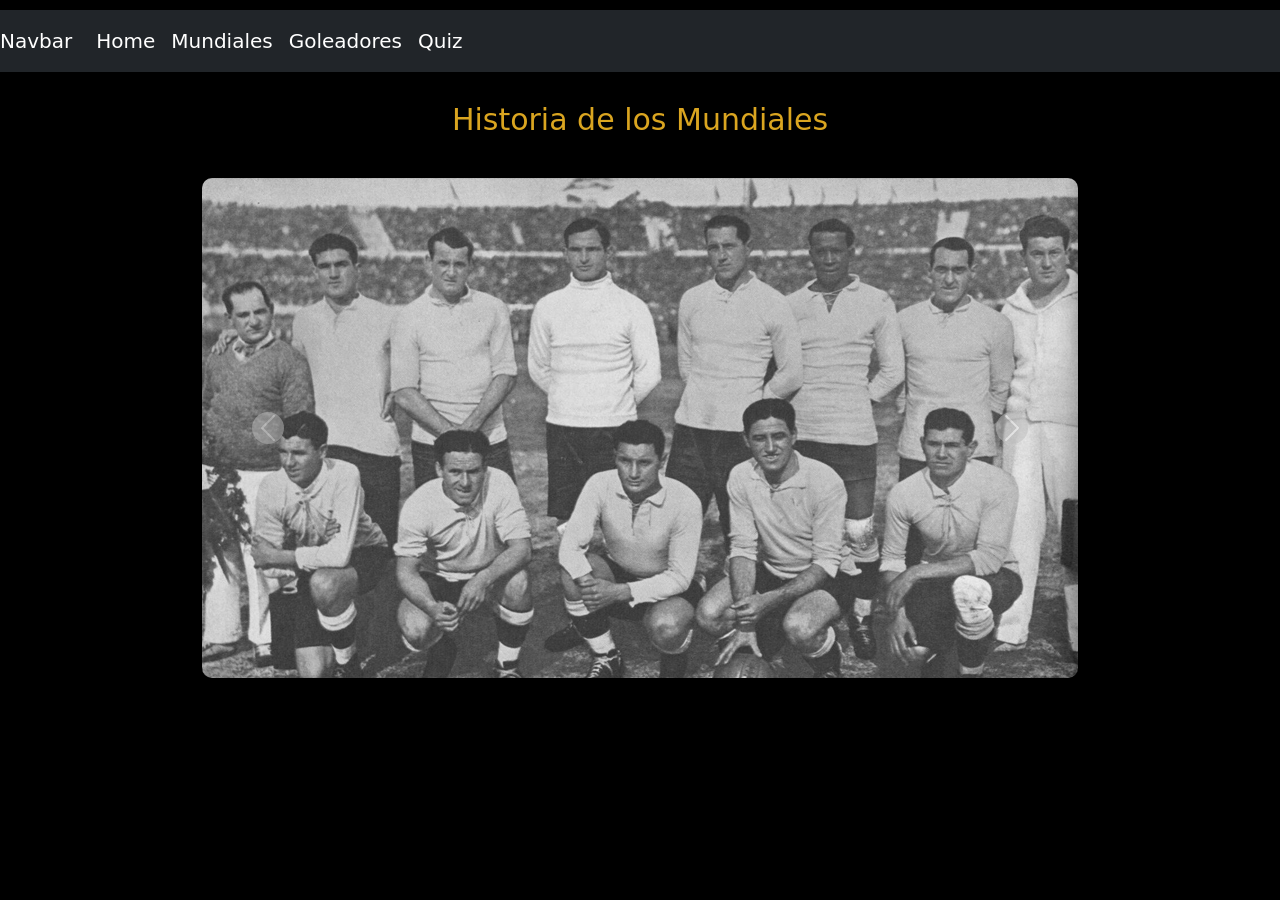
==== index.html @ 4e0a8f90 "." ====
<!DOCTYPE html>
<html lang="en">
<head>
    <meta charset="UTF-8">
    <meta name="viewport" content="width=device-width, initial-scale=1.0">
    <title>Mundiales</title>
    <link rel="stylesheet" href="style.css">
    <link href="https://cdn.jsdelivr.net/npm/bootstrap@5.3.3/dist/css/bootstrap.min.css" rel="stylesheet" integrity="sha384-QWTKZyjpPEjISv5WaRU9OFeRpok6YctnYmDr5pNlyT2bRjXh0JMhjY6hW+ALEwIH" crossorigin="anonymous">
</head>
<body>
    <header>
        <nav class="navbar navbar-expand-lg navbar-dark bg-dark">
            <a class="navbar-brand" href="#">Navbar</a>
            <button class="navbar-toggler" type="button" data-toggle="collapse" data-target="#navbarMenu" aria-controls="navbarMenu" aria-expanded="false" aria-label="Toggle navigation">
            <span class="navbar-toggler-icon"></span>
            </button>

            <div class="collapse navbar-collapse" id="navbarMenu">
                <ul class="navbar-nav mr-auto">
                    <li class="nav-item active">
                        <a class="nav-link" href="#">Home <span class="sr-only"></span></a>
                    </li>
                    <li class="nav-item">
                        <a class="nav-link" href="#">Mundiales</a>
                    </li>
                    <li class="nav-item active">
                        <a class="nav-link" href="#">Goleadores <span class="sr-only"></span></a>
                    </li>
                    <li class="nav-item">
                        <a class="nav-link" href="#">Quiz</a>
                    </li>
                </ul>
            </div>
        </nav>
    </header>
    <main class="pagina">
        <div class="row titulo">
            <h1>Historia de los Mundiales</h1>
        </div>
        <div class="row carrousel">
            <div id="carouselExample" class="carousel slide" data-bs-ride="carousel">
                <div class="carousel-inner">
                    <!-- Primer imagen (activo) -->
                    <div class="carousel-item active">
                        <img src="Uruguay1930.png" class="d-block w-100" alt="Uruguay Mundial 1930" title="Uruguay 1930 - Primer Mundial">
                    </div>
                    <!-- Segunda imagen -->
                    <div class="carousel-item">
                        <img src="Italia1934.png" class="d-block w-100" alt="Italia 1934" title="Italia 1934 - Segundo Mundial">
                    </div>
                    <!-- Tercera imagen -->
                    <div class="carousel-item">
                        <img src="Maracanazo.png" class="d-block w-100" alt="Maracanazo" title="Maracanazo - Brasil 1950">
                    </div>
                    <!-- Cuarta imagen -->
                    <div class="carousel-item">
                        <img src="GolFantasma.png" class="d-block w-100" alt="Gol Fantasma" title="Gol Fantasma - Mundial 1966">
                    </div>
                    <!-- Quinta imagen -->
                    <div class="carousel-item">
                        <img src="Pele70.png" class="d-block w-100" alt="Pele 1970" title="Pelé 1970 - Campeón del Mundo">
                    </div>
                    <!-- Sexta imagen -->
                    <div class="carousel-item">
                        <img src="Cruyff.png" class="d-block w-100" alt="Cruyff 1974" title="Johan Cruyff 1974 - Fútbol Total">
                    </div>
                    <!-- Séptima imagen -->
                    <div class="carousel-item">
                        <img src="Beckenbauer.png" class="d-block w-100" alt="Beckenbauer 1974" title="Franz Beckenbauer 1974 - Campeón Mundial">
                    </div>
                    <!-- Octava imagen -->
                    <div class="carousel-item">
                        <img src="Muller.png" class="d-block w-100" alt="Müller 1974" title="Gerd Müller 1974 - Máximo goleador">
                    </div>
                    <!-- Novena imagen -->
                    <div class="carousel-item">
                        <img src="Kempes.png" class="d-block w-100" alt="Kempes 1978" title="Mario Kempes 1978 - Campeón Mundial">
                    </div>
                    <!-- Décima imagen -->
                    <div class="carousel-item">
                        <img src="Bilardo.png" class="d-block w-100" alt="Bilardo 1986" title="Carlos Bilardo 1986 - Campeón con Argentina">
                    </div>
                    <!-- Undécima imagen -->
                    <div class="carousel-item">
                        <img src="ManodeDios.png" class="d-block w-100" alt="Mano de Dios" title="Mano de Dios - Maradona 1986">
                    </div>
                    <!-- Duodécima imagen -->
                    <div class="carousel-item">
                        <img src="GoldelSiglo.png" class="d-block w-100" alt="Gol del Siglo" title="Gol del Siglo - Maradona 1986">
                    </div>
                    <!-- Decimotercera imagen -->
                    <div class="carousel-item">
                        <img src="Maradona86.png" class="d-block w-100" alt="Maradona 1986" title="Maradona 1986 - Jugador del Torneo">
                    </div>
                    <!-- Decimocuarta imagen -->
                    <div class="carousel-item">
                        <img src="DopingMaradona.png" class="d-block w-100" alt="Doping Maradona" title="Controversia de Maradona - 1994">
                    </div>
                    <!-- Decimoquinta imagen -->
                    <div class="carousel-item">
                        <img src="Bebeto94.png" class="d-block w-100" alt="Bebeto 1994" title="Bebeto - Celebración del Gol 1994">
                    </div>
                    <!-- Decimosexta imagen -->
                    <div class="carousel-item">
                        <img src="Baggio.png" class="d-block w-100" alt="Baggio 1994" title="Roberto Baggio - Final Mundial 1994">
                    </div>
                    <!-- Decimoséptima imagen -->
                    <div class="carousel-item">
                        <img src="Brasil02.png" class="d-block w-100" alt="Brasil 2002" title="Brasil 2002 - Campeones del Mundo">
                    </div>
                    <!-- Decimoctava imagen -->
                    <div class="carousel-item">
                        <img src="PenalZidane.png" class="d-block w-100" alt="Penal Zidane" title="Zidane - Penal Final 2006">
                    </div>
                    <!-- Decimonovena imagen -->
                    <div class="carousel-item">
                        <img src="Zidane.png" class="d-block w-100" alt="Zidane 2006" title="Zidane - Campeón Mundial 1998">
                    </div>
                    <!-- Vigésima imagen -->
                    <div class="carousel-item">
                        <img src="ManoSuarez.png" class="d-block w-100" alt="Mano de Suárez" title="La Mano de Suárez - Mundial 2010">
                    </div>
                    <!-- Vigésima primera imagen -->
                    <div class="carousel-item">
                        <img src="Casillas.png" class="d-block w-100" alt="Casillas 2010" title="Iker Casillas - Campeón Mundial 2010">
                    </div>
                    <!-- Vigésima segunda imagen -->
                    <div class="carousel-item">
                        <img src="Iniesta.png" class="d-block w-100" alt="Iniesta 2010" title="Andrés Iniesta - Gol en la Final 2010">
                    </div>
                    <!-- Vigésima tercera imagen -->
                    <div class="carousel-item">
                        <img src="Suarez.png" class="d-block w-100" alt="Suárez 2010" title="Luis Suárez - 2010 Mundial">
                    </div>
                    <!-- Vigésima cuarta imagen -->
                    <div class="carousel-item">
                        <img src="Neymar2014.png" class="d-block w-100" alt="Neymar 2014" title="Neymar - Mundial 2014">
                    </div>
                    <!-- Vigésima quinta imagen -->
                    <div class="carousel-item">
                        <img src="7-1.png" class="d-block w-100" alt="7-1" title="El 7-1 de Brasil contra Alemania 2014">
                    </div>
                    <!-- Vigésima sexta imagen -->
                    <div class="carousel-item">
                        <img src="Neuer.png" class="d-block w-100" alt="Neuer 2014" title="Manuel Neuer - Mundial 2014">
                    </div>
                    <!-- Vigésima séptima imagen -->
                    <div class="carousel-item">
                        <img src="Messi2014.png" class="d-block w-100" alt="Messi 2014" title="Lionel Messi - Mejor Jugador 2014">
                    </div>
                    <!-- Vigésima octava imagen -->
                    <div class="carousel-item">
                        <img src="Maradona2018.png" class="d-block w-100" alt="Maradona 2018" title="Maradona - Copa del Mundo 2018">
                    </div>
                    <!-- Vigésima novena imagen -->
                    <div class="carousel-item">
                        <img src="Ronaldo.png" class="d-block w-100" alt="Ronaldo 2008" title="Cristiano Ronaldo - 2008 Balón de Oro">
                    </div>
                    <!-- Trigésima imagen -->
                    <div class="carousel-item">
                        <img src="Mbappe.png" class="d-block w-100" alt="Mbappé 2018" title="Kylian Mbappé - Mundial 2018">
                    </div>
                    <!-- Trigésima primera imagen -->
                    <div class="carousel-item">
                        <img src="Ronaldo2022.png" class="d-block w-100" alt="Ronaldo 2022" title="Cristiano Ronaldo - Mundial 2022">
                    </div>
                    <!-- Trigésima segunda imagen -->
                    <div class="carousel-item">
                        <img src="Neymar.png" class="d-block w-100" alt="Neymar" title="Neymar Jr. - Jugador Brasil 2022">
                    </div>
                    <!-- Trigésima tercera imagen -->
                    <div class="carousel-item">
                        <img src="Dibu.png" class="d-block w-100" alt="Dibu 2022" title="Emiliano Martínez - Mundial 2022">
                    </div>
                    <!-- Trigésima cuarta imagen -->
                    <div class="carousel-item">
                        <img src="Mbappe2022.png" class="d-block w-100" alt="Mbappé 2022" title="Kylian Mbappé - Goleador 2022">
                    </div>
                    <!-- Trigésima quinta imagen -->
                    <div class="carousel-item">
                        <img src="Messi.png" class="d-block w-100" alt="Messi 2022" title="Lionel Messi - Campeón Mundial 2022">
                    </div>
                            <button class="carousel-control-prev" type="button" data-bs-target="#carouselExample" data-bs-slide="prev">
                    <span class="carousel-control-prev-icon" aria-hidden="true"></span>
                    <span class="visually-hidden">Previous</span>
                </button>
                <button class="carousel-control-next" type="button" data-bs-target="#carouselExample" data-bs-slide="next">
                    <span class="carousel-control-next-icon" aria-hidden="true"></span>
                    <span class="visually-hidden">Next</span>
                </button>
            </div>
        </div>
    </main>
    <script src="https://cdn.jsdelivr.net/npm/bootstrap@5.3.3/dist/js/bootstrap.bundle.min.js" integrity="sha384-YvpcrYf0tY3lHB60NNkmXc5s9fDVZLESaAA55NDzOxhy9GkcIdslK1eN7N6jIeHz" crossorigin="anonymous"></script>
</body>
</html>
---- style.css ----
body {
    background-color: black !important;
    text-justify: auto;
    color: white;
    padding-top: 10px;
    padding-bottom: 40px;
}
.pagina{
    padding-top: 10px;
}
#carouselExample {
    width: 90%;
    border: 20px;
    border-color:  goldenrod;
    max-width: 900px;
    height: 500px;
    margin: 0 auto;
}
.carousel-item img {
    width: 900px;
    height: 500px;
    object-fit: cover;
    border-radius: 10px;
}
.carousel-control-prev-icon,
.carousel-control-next-icon {
    background-color: rgb(190, 190, 190);
    border-radius: 50%;
}
.titulo h1 {
    font-size: 30px;
    color: goldenrod;
    margin-bottom: 20px;
    text-align: center;
    padding: 20px;
}
.navbar {
    background-color: black;
    font-size: 20px;
}
.navbar a {
    color: white;
    text-align: center;
    text-decoration: none;
    font-size: 20px;
}
.navbar a:hover {
    color: goldenrod;
}
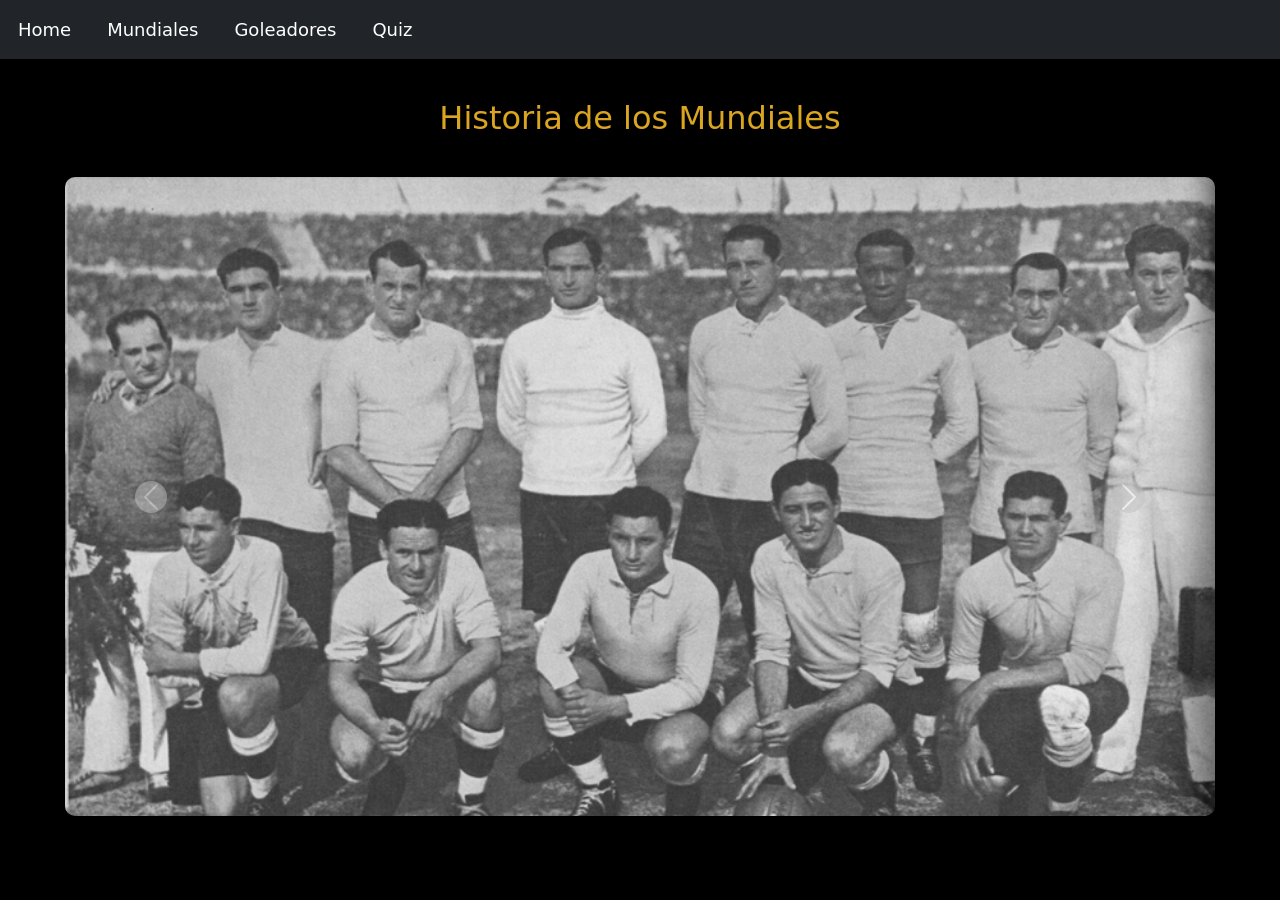
==== commit 6bb31c55: "." ====
--- a/index.html
+++ b/index.html
@@ -3,28 +3,27 @@
 <head>
     <meta charset="UTF-8">
     <meta name="viewport" content="width=device-width, initial-scale=1.0">
-    <title>Mundiales</title>
+    <title>Inicio</title>
+    <link href="https://cdn.jsdelivr.net/npm/bootstrap@5.3.3/dist/css/bootstrap.min.css" rel="stylesheet" integrity="sha384-QWTKZyjpPEjISv5WaRU9OFeRpok6YctnYmDr5pNlyT2bRjXh0JMhjY6hW+ALEwIH" crossorigin="anonymous">
     <link rel="stylesheet" href="style.css">
-    <link href="https://cdn.jsdelivr.net/npm/bootstrap@5.3.3/dist/css/bootstrap.min.css" rel="stylesheet" integrity="sha384-QWTKZyjpPEjISv5WaRU9OFeRpok6YctnYmDr5pNlyT2bRjXh0JMhjY6hW+ALEwIH" crossorigin="anonymous">
 </head>
 <body>
     <header>
         <nav class="navbar navbar-expand-lg navbar-dark bg-dark">
-            <a class="navbar-brand" href="#">Navbar</a>
-            <button class="navbar-toggler" type="button" data-toggle="collapse" data-target="#navbarMenu" aria-controls="navbarMenu" aria-expanded="false" aria-label="Toggle navigation">
-            <span class="navbar-toggler-icon"></span>
+            <button class="navbar-toggler" type="button" data-bs-toggle="collapse" data-bs-target="#navbarMenu" aria-controls="navbarMenu" aria-expanded="false" aria-label="Toggle navigation">
+                <span class="navbar-toggler-icon"></span>
             </button>
-
+    
             <div class="collapse navbar-collapse" id="navbarMenu">
-                <ul class="navbar-nav mr-auto">
+                <ul class="navbar-nav me-auto">
                     <li class="nav-item active">
-                        <a class="nav-link" href="#">Home <span class="sr-only"></span></a>
+                        <a class="nav-link" href="index.html">Home</a>
                     </li>
                     <li class="nav-item">
-                        <a class="nav-link" href="#">Mundiales</a>
+                        <a class="nav-link" href="Mundiales.html">Mundiales</a>
                     </li>
                     <li class="nav-item active">
-                        <a class="nav-link" href="#">Goleadores <span class="sr-only"></span></a>
+                        <a class="nav-link" href="#">Goleadores</a>
                     </li>
                     <li class="nav-item">
                         <a class="nav-link" href="#">Quiz</a>
--- a/style.css
+++ b/style.css
@@ -2,23 +2,21 @@
     background-color: black !important;
     text-justify: auto;
     color: white;
-    padding-top: 10px;
-    padding-bottom: 40px;
+    margin: 0;
+    padding: 0;
 }
 .pagina{
-    padding-top: 10px;
+    padding-top: 20px;
 }
 #carouselExample {
     width: 90%;
-    border: 20px;
-    border-color:  goldenrod;
-    max-width: 900px;
+    max-height: 500px;
     height: 500px;
     margin: 0 auto;
 }
 .carousel-item img {
-    width: 900px;
-    height: 500px;
+    width: 100%;
+    height: auto;
     object-fit: cover;
     border-radius: 10px;
 }
@@ -28,7 +26,7 @@
     border-radius: 50%;
 }
 .titulo h1 {
-    font-size: 30px;
+    font-size: 2rem;
     color: goldenrod;
     margin-bottom: 20px;
     text-align: center;
@@ -36,14 +34,38 @@
 }
 .navbar {
     background-color: black;
-    font-size: 20px;
+    font-size: 18px;
 }
 .navbar a {
     color: white;
     text-align: center;
     text-decoration: none;
-    font-size: 20px;
+    font-size: 18px;
+    margin: 0 10px;
 }
 .navbar a:hover {
     color: goldenrod;
+}
+.carousel-control-prev-icon,
+.carousel-control-next-icon 
+{
+    background-color: rgb(190, 190, 190);
+    border-radius: 50%;
+}
+.PosterMundial {
+    flex: 0 0 auto;
+    text-align: center;
+    margin-bottom: 20px; 
+    border-radius: 10px; 
+}
+.PosterMundial img {
+    width: 100%;
+    height: auto;
+    max-width: 150px;
+    border-radius: 10px;
+    transition: transform 0.3s ease, filter 0.3s ease;
+}
+.PosterMundial img:hover {
+    transform: scale(1.1);
+    filter: brightness(1.2);
 }
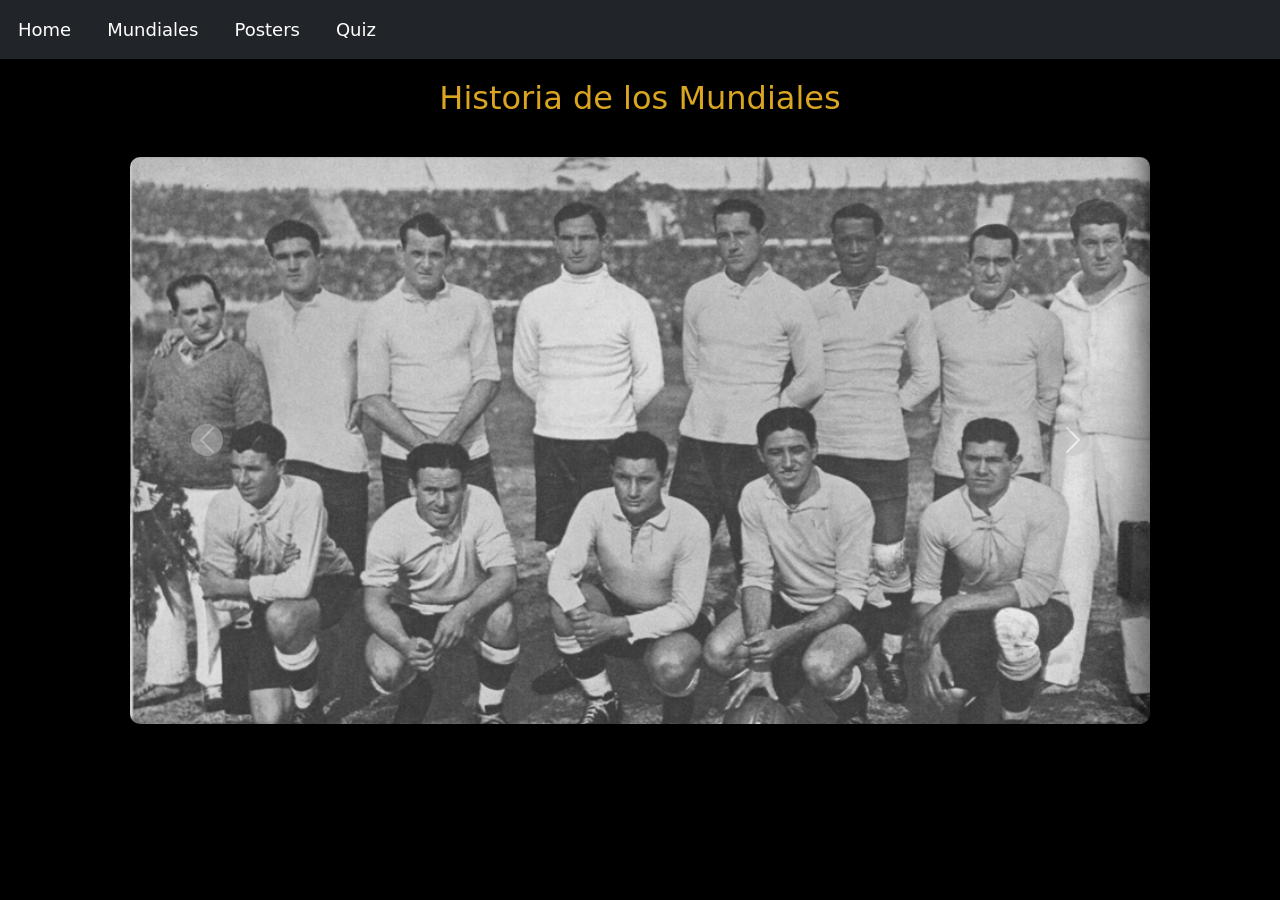
==== commit 3819fa29: "." ====
--- a/index.html
+++ b/index.html
@@ -22,8 +22,8 @@
                     <li class="nav-item">
                         <a class="nav-link" href="Mundiales.html">Mundiales</a>
                     </li>
-                    <li class="nav-item active">
-                        <a class="nav-link" href="#">Goleadores</a>
+                    <li class="nav-item">
+                        <a class="nav-link" href="Posters.html">Posters</a>
                     </li>
                     <li class="nav-item">
                         <a class="nav-link" href="#">Quiz</a>
--- a/style.css
+++ b/style.css
@@ -5,13 +5,10 @@
     margin: 0;
     padding: 0;
 }
-.pagina{
-    padding-top: 20px;
-}
 #carouselExample {
-    width: 90%;
-    max-height: 500px;
-    height: 500px;
+    width: 80%;
+    max-height: 400px;
+    height: 350px;
     margin: 0 auto;
 }
 .carousel-item img {
@@ -46,12 +43,6 @@
 .navbar a:hover {
     color: goldenrod;
 }
-.carousel-control-prev-icon,
-.carousel-control-next-icon 
-{
-    background-color: rgb(190, 190, 190);
-    border-radius: 50%;
-}
 .PosterMundial {
     flex: 0 0 auto;
     text-align: center;
@@ -68,4 +59,17 @@
 .PosterMundial img:hover {
     transform: scale(1.1);
     filter: brightness(1.2);
+}
+.Mundiales{
+    padding: 20px;
+}
+p{
+    text-align: justify;
+}
+.subtitulo h2 {
+    font-size: 2rem;
+    color: goldenrod;
+    margin-bottom: 20px;
+    text-align: center;
+    padding: 20px;
 }
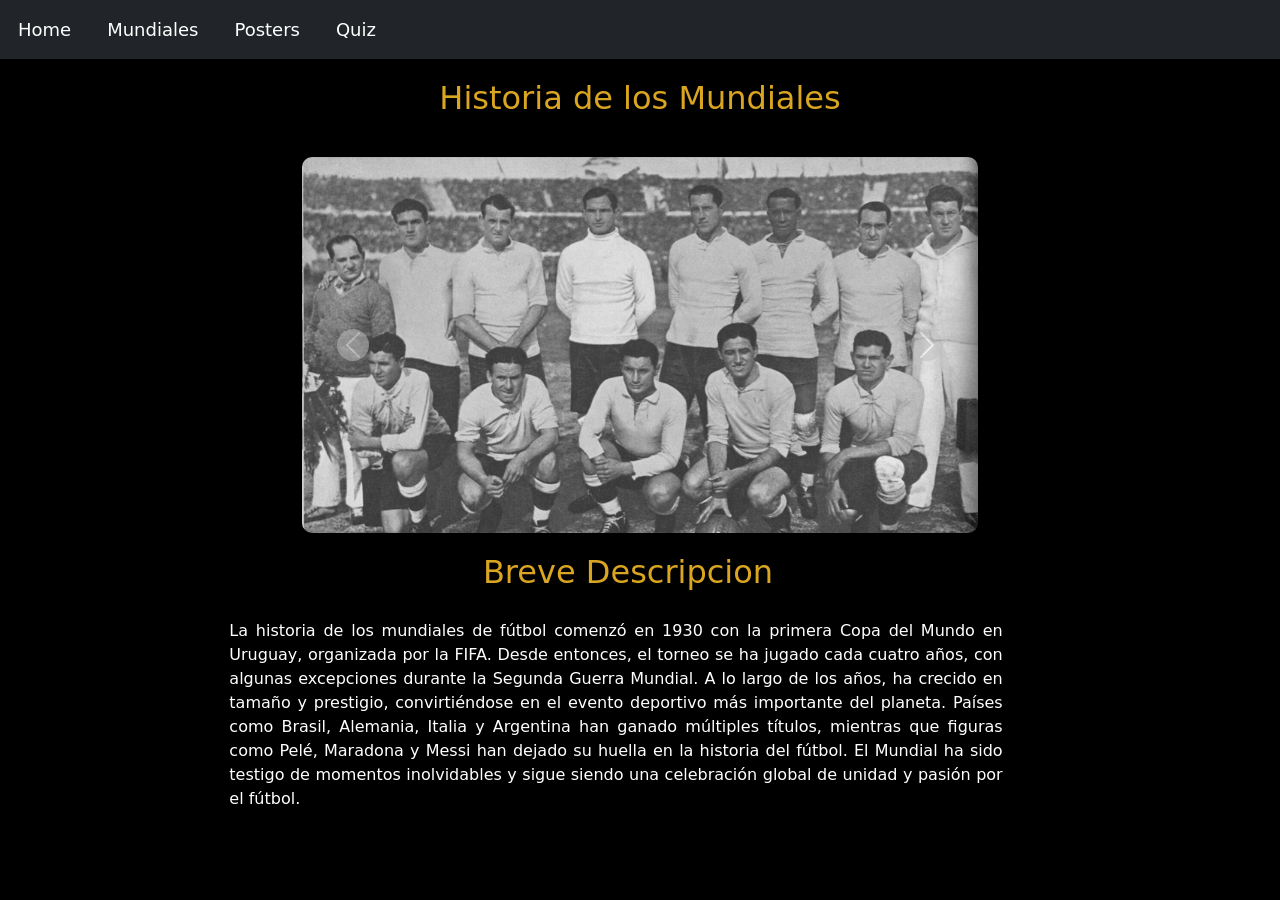
==== commit cb2ad5e9: "." ====
--- a/index.html
+++ b/index.html
@@ -37,156 +37,176 @@
             <h1>Historia de los Mundiales</h1>
         </div>
         <div class="row carrousel">
-            <div id="carouselExample" class="carousel slide" data-bs-ride="carousel">
-                <div class="carousel-inner">
-                    <!-- Primer imagen (activo) -->
-                    <div class="carousel-item active">
-                        <img src="Uruguay1930.png" class="d-block w-100" alt="Uruguay Mundial 1930" title="Uruguay 1930 - Primer Mundial">
-                    </div>
-                    <!-- Segunda imagen -->
-                    <div class="carousel-item">
-                        <img src="Italia1934.png" class="d-block w-100" alt="Italia 1934" title="Italia 1934 - Segundo Mundial">
-                    </div>
-                    <!-- Tercera imagen -->
-                    <div class="carousel-item">
-                        <img src="Maracanazo.png" class="d-block w-100" alt="Maracanazo" title="Maracanazo - Brasil 1950">
-                    </div>
-                    <!-- Cuarta imagen -->
-                    <div class="carousel-item">
-                        <img src="GolFantasma.png" class="d-block w-100" alt="Gol Fantasma" title="Gol Fantasma - Mundial 1966">
-                    </div>
-                    <!-- Quinta imagen -->
-                    <div class="carousel-item">
-                        <img src="Pele70.png" class="d-block w-100" alt="Pele 1970" title="Pelé 1970 - Campeón del Mundo">
-                    </div>
-                    <!-- Sexta imagen -->
-                    <div class="carousel-item">
-                        <img src="Cruyff.png" class="d-block w-100" alt="Cruyff 1974" title="Johan Cruyff 1974 - Fútbol Total">
-                    </div>
-                    <!-- Séptima imagen -->
-                    <div class="carousel-item">
-                        <img src="Beckenbauer.png" class="d-block w-100" alt="Beckenbauer 1974" title="Franz Beckenbauer 1974 - Campeón Mundial">
-                    </div>
-                    <!-- Octava imagen -->
-                    <div class="carousel-item">
-                        <img src="Muller.png" class="d-block w-100" alt="Müller 1974" title="Gerd Müller 1974 - Máximo goleador">
-                    </div>
-                    <!-- Novena imagen -->
-                    <div class="carousel-item">
-                        <img src="Kempes.png" class="d-block w-100" alt="Kempes 1978" title="Mario Kempes 1978 - Campeón Mundial">
-                    </div>
-                    <!-- Décima imagen -->
-                    <div class="carousel-item">
-                        <img src="Bilardo.png" class="d-block w-100" alt="Bilardo 1986" title="Carlos Bilardo 1986 - Campeón con Argentina">
-                    </div>
-                    <!-- Undécima imagen -->
-                    <div class="carousel-item">
-                        <img src="ManodeDios.png" class="d-block w-100" alt="Mano de Dios" title="Mano de Dios - Maradona 1986">
-                    </div>
-                    <!-- Duodécima imagen -->
-                    <div class="carousel-item">
-                        <img src="GoldelSiglo.png" class="d-block w-100" alt="Gol del Siglo" title="Gol del Siglo - Maradona 1986">
-                    </div>
-                    <!-- Decimotercera imagen -->
-                    <div class="carousel-item">
-                        <img src="Maradona86.png" class="d-block w-100" alt="Maradona 1986" title="Maradona 1986 - Jugador del Torneo">
-                    </div>
-                    <!-- Decimocuarta imagen -->
-                    <div class="carousel-item">
-                        <img src="DopingMaradona.png" class="d-block w-100" alt="Doping Maradona" title="Controversia de Maradona - 1994">
-                    </div>
-                    <!-- Decimoquinta imagen -->
-                    <div class="carousel-item">
-                        <img src="Bebeto94.png" class="d-block w-100" alt="Bebeto 1994" title="Bebeto - Celebración del Gol 1994">
-                    </div>
-                    <!-- Decimosexta imagen -->
-                    <div class="carousel-item">
-                        <img src="Baggio.png" class="d-block w-100" alt="Baggio 1994" title="Roberto Baggio - Final Mundial 1994">
-                    </div>
-                    <!-- Decimoséptima imagen -->
-                    <div class="carousel-item">
-                        <img src="Brasil02.png" class="d-block w-100" alt="Brasil 2002" title="Brasil 2002 - Campeones del Mundo">
-                    </div>
-                    <!-- Decimoctava imagen -->
-                    <div class="carousel-item">
-                        <img src="PenalZidane.png" class="d-block w-100" alt="Penal Zidane" title="Zidane - Penal Final 2006">
-                    </div>
-                    <!-- Decimonovena imagen -->
-                    <div class="carousel-item">
-                        <img src="Zidane.png" class="d-block w-100" alt="Zidane 2006" title="Zidane - Campeón Mundial 1998">
-                    </div>
-                    <!-- Vigésima imagen -->
-                    <div class="carousel-item">
-                        <img src="ManoSuarez.png" class="d-block w-100" alt="Mano de Suárez" title="La Mano de Suárez - Mundial 2010">
-                    </div>
-                    <!-- Vigésima primera imagen -->
-                    <div class="carousel-item">
-                        <img src="Casillas.png" class="d-block w-100" alt="Casillas 2010" title="Iker Casillas - Campeón Mundial 2010">
-                    </div>
-                    <!-- Vigésima segunda imagen -->
-                    <div class="carousel-item">
-                        <img src="Iniesta.png" class="d-block w-100" alt="Iniesta 2010" title="Andrés Iniesta - Gol en la Final 2010">
-                    </div>
-                    <!-- Vigésima tercera imagen -->
-                    <div class="carousel-item">
-                        <img src="Suarez.png" class="d-block w-100" alt="Suárez 2010" title="Luis Suárez - 2010 Mundial">
-                    </div>
-                    <!-- Vigésima cuarta imagen -->
-                    <div class="carousel-item">
-                        <img src="Neymar2014.png" class="d-block w-100" alt="Neymar 2014" title="Neymar - Mundial 2014">
-                    </div>
-                    <!-- Vigésima quinta imagen -->
-                    <div class="carousel-item">
-                        <img src="7-1.png" class="d-block w-100" alt="7-1" title="El 7-1 de Brasil contra Alemania 2014">
-                    </div>
-                    <!-- Vigésima sexta imagen -->
-                    <div class="carousel-item">
-                        <img src="Neuer.png" class="d-block w-100" alt="Neuer 2014" title="Manuel Neuer - Mundial 2014">
-                    </div>
-                    <!-- Vigésima séptima imagen -->
-                    <div class="carousel-item">
-                        <img src="Messi2014.png" class="d-block w-100" alt="Messi 2014" title="Lionel Messi - Mejor Jugador 2014">
-                    </div>
-                    <!-- Vigésima octava imagen -->
-                    <div class="carousel-item">
-                        <img src="Maradona2018.png" class="d-block w-100" alt="Maradona 2018" title="Maradona - Copa del Mundo 2018">
-                    </div>
-                    <!-- Vigésima novena imagen -->
-                    <div class="carousel-item">
-                        <img src="Ronaldo.png" class="d-block w-100" alt="Ronaldo 2008" title="Cristiano Ronaldo - 2008 Balón de Oro">
-                    </div>
-                    <!-- Trigésima imagen -->
-                    <div class="carousel-item">
-                        <img src="Mbappe.png" class="d-block w-100" alt="Mbappé 2018" title="Kylian Mbappé - Mundial 2018">
-                    </div>
-                    <!-- Trigésima primera imagen -->
-                    <div class="carousel-item">
-                        <img src="Ronaldo2022.png" class="d-block w-100" alt="Ronaldo 2022" title="Cristiano Ronaldo - Mundial 2022">
-                    </div>
-                    <!-- Trigésima segunda imagen -->
-                    <div class="carousel-item">
-                        <img src="Neymar.png" class="d-block w-100" alt="Neymar" title="Neymar Jr. - Jugador Brasil 2022">
-                    </div>
-                    <!-- Trigésima tercera imagen -->
-                    <div class="carousel-item">
-                        <img src="Dibu.png" class="d-block w-100" alt="Dibu 2022" title="Emiliano Martínez - Mundial 2022">
-                    </div>
-                    <!-- Trigésima cuarta imagen -->
-                    <div class="carousel-item">
-                        <img src="Mbappe2022.png" class="d-block w-100" alt="Mbappé 2022" title="Kylian Mbappé - Goleador 2022">
-                    </div>
-                    <!-- Trigésima quinta imagen -->
-                    <div class="carousel-item">
-                        <img src="Messi.png" class="d-block w-100" alt="Messi 2022" title="Lionel Messi - Campeón Mundial 2022">
-                    </div>
-                            <button class="carousel-control-prev" type="button" data-bs-target="#carouselExample" data-bs-slide="prev">
-                    <span class="carousel-control-prev-icon" aria-hidden="true"></span>
-                    <span class="visually-hidden">Previous</span>
-                </button>
-                <button class="carousel-control-next" type="button" data-bs-target="#carouselExample" data-bs-slide="next">
-                    <span class="carousel-control-next-icon" aria-hidden="true"></span>
-                    <span class="visually-hidden">Next</span>
-                </button>
+            <div class="d-sm-none d-md-block d-lg-block col-sm-2 col-md-2 col-lg-2 a">
+            </div>
+            <div class="col-sm-12 col-md-12 col-lg-8">
+                <div id="carouselExample" class="carousel slide" data-bs-ride="carousel">
+                    <div class="carousel-inner">
+                        <!-- Primer imagen (activo) -->
+                        <div class="carousel-item active">
+                            <img src="Uruguay1930.png" class="d-block w-100" alt="Uruguay Mundial 1930" title="Uruguay 1930 - Primer Mundial">
+                        </div>
+                        <!-- Segunda imagen -->
+                        <div class="carousel-item">
+                            <img src="Italia1934.png" class="d-block w-100" alt="Italia 1934" title="Italia 1934 - Segundo Mundial">
+                        </div>
+                        <!-- Tercera imagen -->
+                        <div class="carousel-item">
+                            <img src="Maracanazo.png" class="d-block w-100" alt="Maracanazo" title="Maracanazo - Brasil 1950">
+                        </div>
+                        <!-- Cuarta imagen -->
+                        <div class="carousel-item">
+                            <img src="GolFantasma.png" class="d-block w-100" alt="Gol Fantasma" title="Gol Fantasma - Mundial 1966">
+                        </div>
+                        <!-- Quinta imagen -->
+                        <div class="carousel-item">
+                            <img src="Pele70.png" class="d-block w-100" alt="Pele 1970" title="Pelé 1970 - Campeón del Mundo">
+                        </div>
+                        <!-- Sexta imagen -->
+                        <div class="carousel-item">
+                            <img src="Cruyff.png" class="d-block w-100" alt="Cruyff 1974" title="Johan Cruyff 1974 - Fútbol Total">
+                        </div>
+                        <!-- Séptima imagen -->
+                        <div class="carousel-item">
+                            <img src="Beckenbauer.png" class="d-block w-100" alt="Beckenbauer 1974" title="Franz Beckenbauer 1974 - Campeón Mundial">
+                        </div>
+                        <!-- Octava imagen -->
+                        <div class="carousel-item">
+                            <img src="Muller.png" class="d-block w-100" alt="Müller 1974" title="Gerd Müller 1974 - Máximo goleador">
+                        </div>
+                        <!-- Novena imagen -->
+                        <div class="carousel-item">
+                            <img src="Kempes.png" class="d-block w-100" alt="Kempes 1978" title="Mario Kempes 1978 - Campeón Mundial">
+                        </div>
+                        <!-- Décima imagen -->
+                        <div class="carousel-item">
+                            <img src="Bilardo.png" class="d-block w-100" alt="Bilardo 1986" title="Carlos Bilardo 1986 - Campeón con Argentina">
+                        </div>
+                        <!-- Undécima imagen -->
+                        <div class="carousel-item">
+                            <img src="ManodeDios.png" class="d-block w-100" alt="Mano de Dios" title="Mano de Dios - Maradona 1986">
+                        </div>
+                        <!-- Duodécima imagen -->
+                        <div class="carousel-item">
+                            <img src="GoldelSiglo.png" class="d-block w-100" alt="Gol del Siglo" title="Gol del Siglo - Maradona 1986">
+                        </div>
+                        <!-- Decimotercera imagen -->
+                        <div class="carousel-item">
+                            <img src="Maradona86.png" class="d-block w-100" alt="Maradona 1986" title="Maradona 1986 - Jugador del Torneo">
+                        </div>
+                        <!-- Decimocuarta imagen -->
+                        <div class="carousel-item">
+                            <img src="DopingMaradona.png" class="d-block w-100" alt="Doping Maradona" title="Controversia de Maradona - 1994">
+                        </div>
+                        <!-- Decimoquinta imagen -->
+                        <div class="carousel-item">
+                            <img src="Bebeto94.png" class="d-block w-100" alt="Bebeto 1994" title="Bebeto - Celebración del Gol 1994">
+                        </div>
+                        <!-- Decimosexta imagen -->
+                        <div class="carousel-item">
+                            <img src="Baggio.png" class="d-block w-100" alt="Baggio 1994" title="Roberto Baggio - Final Mundial 1994">
+                        </div>
+                        <!-- Decimoséptima imagen -->
+                        <div class="carousel-item">
+                            <img src="Brasil02.png" class="d-block w-100" alt="Brasil 2002" title="Brasil 2002 - Campeones del Mundo">
+                        </div>
+                        <!-- Decimoctava imagen -->
+                        <div class="carousel-item">
+                            <img src="PenalZidane.png" class="d-block w-100" alt="Penal Zidane" title="Zidane - Penal Final 2006">
+                        </div>
+                        <!-- Decimonovena imagen -->
+                        <div class="carousel-item">
+                            <img src="Zidane.png" class="d-block w-100" alt="Zidane 2006" title="Zidane - Campeón Mundial 1998">
+                        </div>
+                        <!-- Vigésima imagen -->
+                        <div class="carousel-item">
+                            <img src="ManoSuarez.png" class="d-block w-100" alt="Mano de Suárez" title="La Mano de Suárez - Mundial 2010">
+                        </div>
+                        <!-- Vigésima primera imagen -->
+                        <div class="carousel-item">
+                            <img src="Casillas.png" class="d-block w-100" alt="Casillas 2010" title="Iker Casillas - Campeón Mundial 2010">
+                        </div>
+                        <!-- Vigésima segunda imagen -->
+                        <div class="carousel-item">
+                            <img src="Iniesta.png" class="d-block w-100" alt="Iniesta 2010" title="Andrés Iniesta - Gol en la Final 2010">
+                        </div>
+                        <!-- Vigésima tercera imagen -->
+                        <div class="carousel-item">
+                            <img src="Suarez.png" class="d-block w-100" alt="Suárez 2010" title="Luis Suárez - 2010 Mundial">
+                        </div>
+                        <!-- Vigésima cuarta imagen -->
+                        <div class="carousel-item">
+                            <img src="Neymar2014.png" class="d-block w-100" alt="Neymar 2014" title="Neymar - Mundial 2014">
+                        </div>
+                        <!-- Vigésima quinta imagen -->
+                        <div class="carousel-item">
+                            <img src="7-1.png" class="d-block w-100" alt="7-1" title="El 7-1 de Brasil contra Alemania 2014">
+                        </div>
+                        <!-- Vigésima sexta imagen -->
+                        <div class="carousel-item">
+                            <img src="Neuer.png" class="d-block w-100" alt="Neuer 2014" title="Manuel Neuer - Mundial 2014">
+                        </div>
+                        <!-- Vigésima séptima imagen -->
+                        <div class="carousel-item">
+                            <img src="Messi2014.png" class="d-block w-100" alt="Messi 2014" title="Lionel Messi - Mejor Jugador 2014">
+                        </div>
+                        <!-- Vigésima octava imagen -->
+                        <div class="carousel-item">
+                            <img src="Maradona2018.png" class="d-block w-100" alt="Maradona 2018" title="Maradona - Copa del Mundo 2018">
+                        </div>
+                        <!-- Vigésima novena imagen -->
+                        <div class="carousel-item">
+                            <img src="Ronaldo.png" class="d-block w-100" alt="Ronaldo 2008" title="Cristiano Ronaldo - 2008 Balón de Oro">
+                        </div>
+                        <!-- Trigésima imagen -->
+                        <div class="carousel-item">
+                            <img src="Mbappe.png" class="d-block w-100" alt="Mbappé 2018" title="Kylian Mbappé - Mundial 2018">
+                        </div>
+                        <!-- Trigésima primera imagen -->
+                        <div class="carousel-item">
+                            <img src="Ronaldo2022.png" class="d-block w-100" alt="Ronaldo 2022" title="Cristiano Ronaldo - Mundial 2022">
+                        </div>
+                        <!-- Trigésima segunda imagen -->
+                        <div class="carousel-item">
+                            <img src="Neymar.png" class="d-block w-100" alt="Neymar" title="Neymar Jr. - Jugador Brasil 2022">
+                        </div>
+                        <!-- Trigésima tercera imagen -->
+                        <div class="carousel-item">
+                            <img src="Dibu.png" class="d-block w-100" alt="Dibu 2022" title="Emiliano Martínez - Mundial 2022">
+                        </div>
+                        <!-- Trigésima cuarta imagen -->
+                        <div class="carousel-item">
+                            <img src="Mbappe2022.png" class="d-block w-100" alt="Mbappé 2022" title="Kylian Mbappé - Goleador 2022">
+                        </div>
+                        <!-- Trigésima quinta imagen -->
+                        <div class="carousel-item">
+                            <img src="Messi.png" class="d-block w-100" alt="Messi 2022" title="Lionel Messi - Campeón Mundial 2022">
+                        </div>
+                                <button class="carousel-control-prev" type="button" data-bs-target="#carouselExample" data-bs-slide="prev">
+                        <span class="carousel-control-prev-icon" aria-hidden="true"></span>
+                        <span class="visually-hidden">Previous</span>
+                    </button>
+                    <button class="carousel-control-next" type="button" data-bs-target="#carouselExample" data-bs-slide="next">
+                        <span class="carousel-control-next-icon" aria-hidden="true"></span>
+                        <span class="visually-hidden">Next</span>
+                    </button>
+                </div>
+            </div>
+            <div class="d-sm-none d-md-block d-lg-block col-sm-2 col-md-2 col-lg-2 a">
+            </div>  
+        </div>
+        <div class="row">
+            <div class="subtitulo">
+                <h2>Breve Descripcion</h2>
+            </div>
+            <div class="row">
+                <div class="d-sm-none d-md-block d-lg-block col-sm-2 col-md-2 col-lg-2 a">
+                </div>
+                <div class="col-sm-12 col-md-12 col-lg-8">
+                    <p>La historia de los mundiales de fútbol comenzó en 1930 con la primera Copa del Mundo en Uruguay, organizada por la FIFA. Desde entonces, el torneo se ha jugado cada cuatro años, con algunas excepciones durante la Segunda Guerra Mundial. A lo largo de los años, ha crecido en tamaño y prestigio, convirtiéndose en el evento deportivo más importante del planeta. Países como Brasil, Alemania, Italia y Argentina han ganado múltiples títulos, mientras que figuras como Pelé, Maradona y Messi han dejado su huella en la historia del fútbol. El Mundial ha sido testigo de momentos inolvidables y sigue siendo una celebración global de unidad y pasión por el fútbol.</p>
+                </div>
+                <div class="d-sm-none d-md-block d-lg-block col-sm-2 col-md-2 col-lg-2 a">
+                </div>
             </div>
         </div>
     </main>
--- a/style.css
+++ b/style.css
@@ -7,12 +7,12 @@
 }
 #carouselExample {
     width: 80%;
-    max-height: 400px;
-    height: 350px;
+    max-height: 80%;
+    height: 80%;
     margin: 0 auto;
 }
 .carousel-item img {
-    width: 100%;
+    width: 50%;
     height: auto;
     object-fit: cover;
     border-radius: 10px;
@@ -65,11 +65,14 @@
 }
 p{
     text-align: justify;
+    font-size: 1rem;
+    color: white;
+    margin-bottom: 20px;
+    padding: 20px;
 }
 .subtitulo h2 {
+    margin-top: 20px;
     font-size: 2rem;
     color: goldenrod;
-    margin-bottom: 20px;
     text-align: center;
-    padding: 20px;
 }
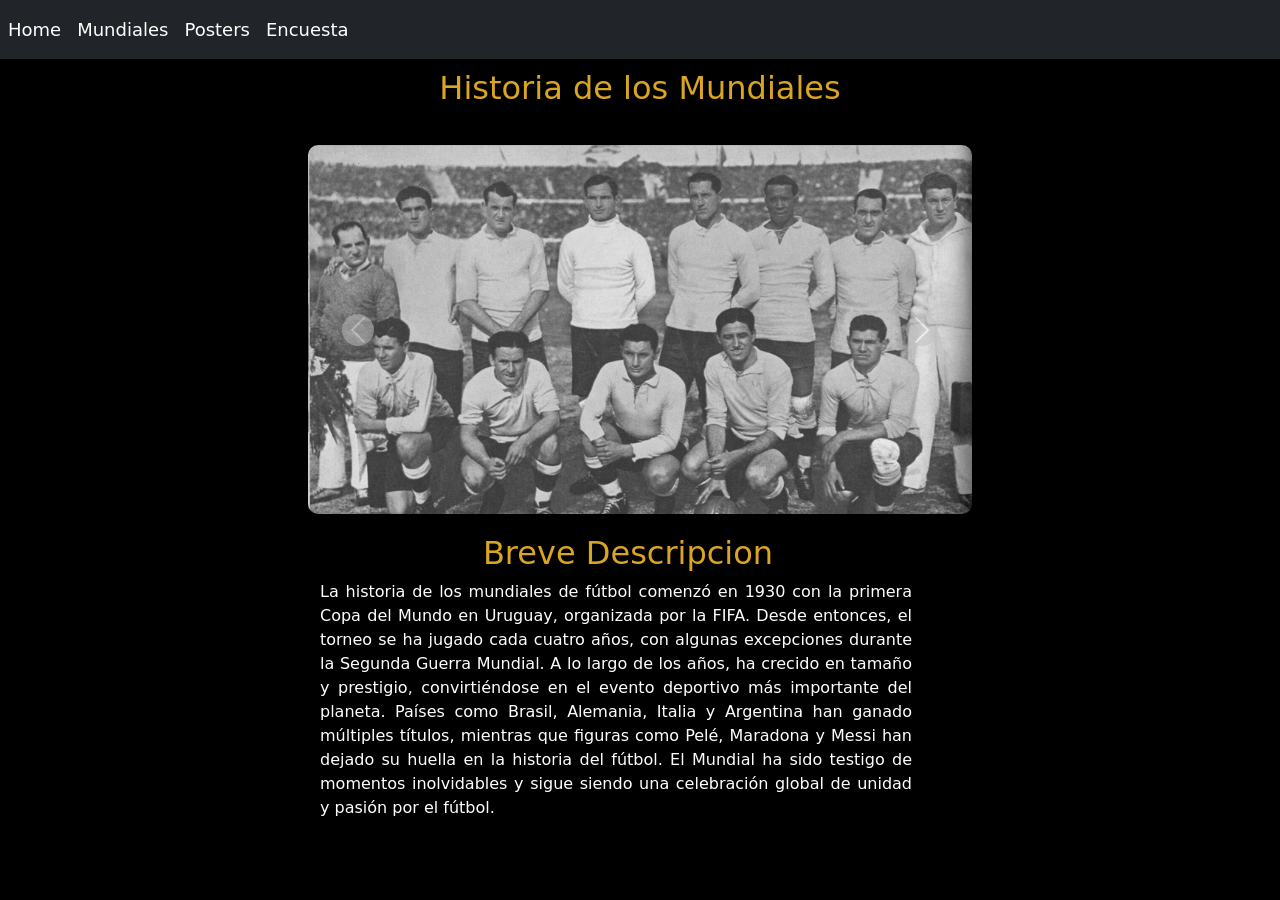
==== commit 6427fec6: "." ====
--- a/index.html
+++ b/index.html
@@ -26,7 +26,7 @@
                         <a class="nav-link" href="Posters.html">Posters</a>
                     </li>
                     <li class="nav-item">
-                        <a class="nav-link" href="#">Quiz</a>
+                        <a class="nav-link" href="Encuesta.html">Encuesta</a>
                     </li>
                 </ul>
             </div>
@@ -200,12 +200,12 @@
                 <h2>Breve Descripcion</h2>
             </div>
             <div class="row">
-                <div class="d-sm-none d-md-block d-lg-block col-sm-2 col-md-2 col-lg-2 a">
-                </div>
-                <div class="col-sm-12 col-md-12 col-lg-8">
+                <div class="d-sm-none d-md-block d-lg-block col-sm-2 col-md-2 col-lg-3 a">
+                </div>
+                <div class="col-sm-12 col-md-12 col-lg-6">
                     <p>La historia de los mundiales de fútbol comenzó en 1930 con la primera Copa del Mundo en Uruguay, organizada por la FIFA. Desde entonces, el torneo se ha jugado cada cuatro años, con algunas excepciones durante la Segunda Guerra Mundial. A lo largo de los años, ha crecido en tamaño y prestigio, convirtiéndose en el evento deportivo más importante del planeta. Países como Brasil, Alemania, Italia y Argentina han ganado múltiples títulos, mientras que figuras como Pelé, Maradona y Messi han dejado su huella en la historia del fútbol. El Mundial ha sido testigo de momentos inolvidables y sigue siendo una celebración global de unidad y pasión por el fútbol.</p>
                 </div>
-                <div class="d-sm-none d-md-block d-lg-block col-sm-2 col-md-2 col-lg-2 a">
+                <div class="d-sm-none d-md-block d-lg-block col-sm-2 col-md-2 col-lg-3 a">
                 </div>
             </div>
         </div>
--- a/style.css
+++ b/style.css
@@ -1,3 +1,9 @@
+* {
+    margin: 0;
+    padding: 0;
+    box-sizing: border-box;
+}
+
 body {
     background-color: black !important;
     text-justify: auto;
@@ -5,50 +11,67 @@
     margin: 0;
     padding: 0;
 }
+
 #carouselExample {
     width: 80%;
     max-height: 80%;
-    height: 80%;
-    margin: 0 auto;
+    height: auto;
+    display: block;
+    margin: 20px auto 0 auto;
 }
+
 .carousel-item img {
     width: 50%;
     height: auto;
     object-fit: cover;
     border-radius: 10px;
 }
+
 .carousel-control-prev-icon,
 .carousel-control-next-icon {
     background-color: rgb(190, 190, 190);
     border-radius: 50%;
 }
+
+.carrousel {
+    margin: 10px 0;
+    padding: 0;
+}
+
+.titulo {
+    margin: 10px 0;
+    padding: 0;
+}
+
 .titulo h1 {
-    font-size: 2rem;
+    font-size: 32px;
     color: goldenrod;
-    margin-bottom: 20px;
     text-align: center;
-    padding: 20px;
 }
+
 .navbar {
     background-color: black;
     font-size: 18px;
 }
+
 .navbar a {
     color: white;
     text-align: center;
     text-decoration: none;
     font-size: 18px;
-    margin: 0 10px;
 }
+
 .navbar a:hover {
     color: goldenrod;
 }
+
 .PosterMundial {
     flex: 0 0 auto;
     text-align: center;
-    margin-bottom: 20px; 
-    border-radius: 10px; 
+    margin-bottom: 20px;
+    border-radius: 10px;
 }
+
 .PosterMundial img {
     width: 100%;
     height: auto;
@@ -56,23 +79,66 @@
     border-radius: 10px;
     transition: transform 0.3s ease, filter 0.3s ease;
 }
+
 .PosterMundial img:hover {
     transform: scale(1.1);
     filter: brightness(1.2);
 }
-.Mundiales{
+
+.Mundiales {
     padding: 20px;
 }
-p{
+
+p {
     text-align: justify;
     font-size: 1rem;
     color: white;
-    margin-bottom: 20px;
-    padding: 20px;
 }
+
 .subtitulo h2 {
     margin-top: 20px;
-    font-size: 2rem;
+    font-size: 32px;
     color: goldenrod;
     text-align: center;
+}
+
+.form-container {
+    max-width: 600px;
+    margin: 40px auto;
+    padding: 20px;
+    border-radius: 10px;
+    box-shadow: 0 0 10px black;
+}
+
+label {
+    margin-top: 10px;
+    margin-bottom: 10px;
+    font-weight: bold;
+}
+
+.options label {
+    margin-top: 0;
+}
+input[type="radio"] {
+    margin-right: 10px;
+}
+
+.options {
+    margin-top: 10px;
+}
+
+button {
+    width: 100%;
+    background-color: goldenrod;
+    color: black;
+    padding: 10px;
+    border: none;
+    border-radius: 5px;
+    font-size: 16px;
+    cursor: pointer;
+    transition: transform 0.3s ease, filter 0.3s ease;
+}
+button:hover {
+    transform: scale(1.1);
+    filter: brightness(1.2);
 }
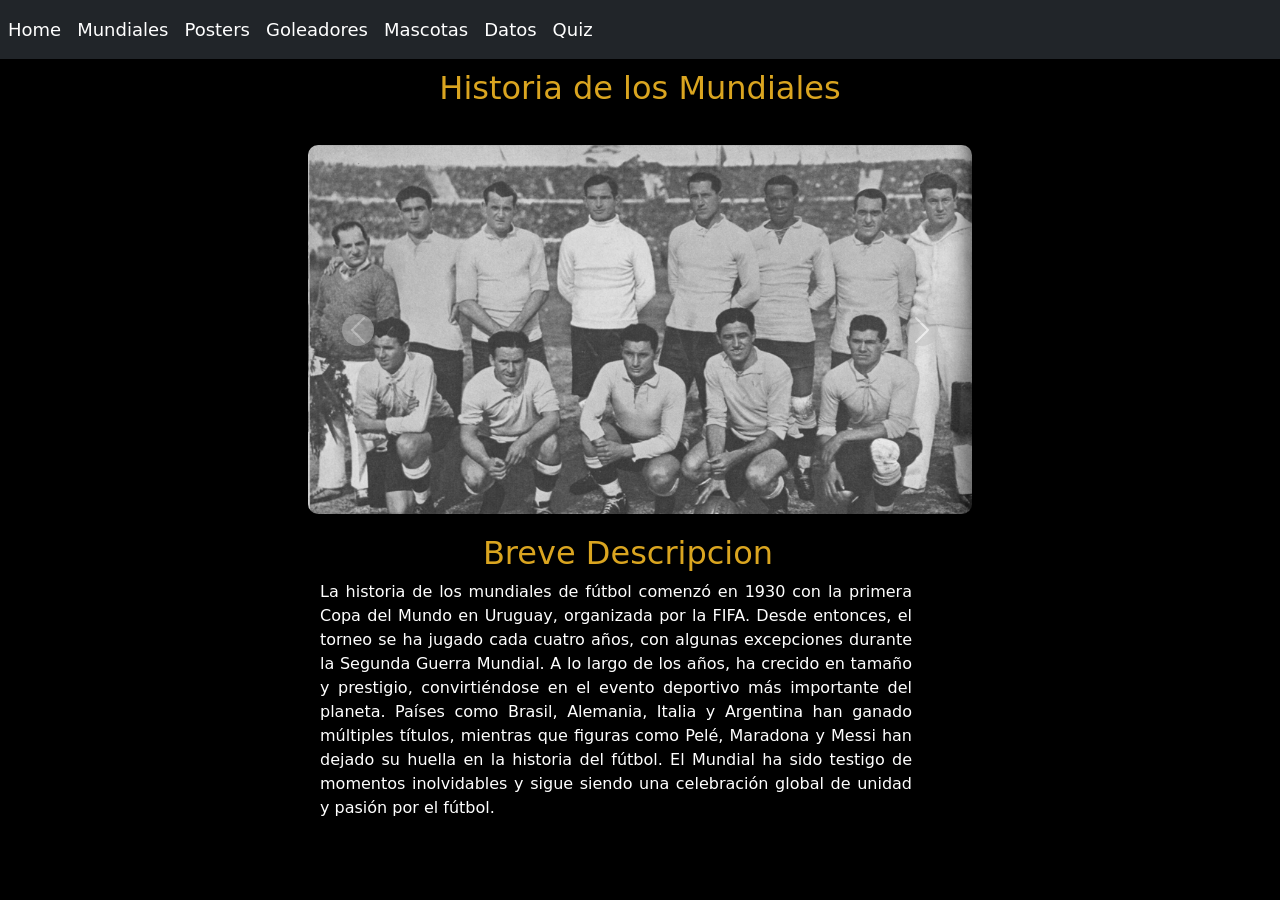
==== commit 23ed435a: "." ====
--- a/index.html
+++ b/index.html
@@ -26,7 +26,17 @@
                         <a class="nav-link" href="Posters.html">Posters</a>
                     </li>
                     <li class="nav-item">
-                        <a class="nav-link" href="Encuesta.html">Encuesta</a>
+                        <a class="nav-link" href="Goleadores.html">Goleadores</a>
+                    </li>
+                    <li class="nav-item">
+                        <a class="nav-link" href="Mascotas.html">Mascotas</a>
+                    </li>
+                    <li class="nav-item">
+                        <a class="nav-link" href="Datos.html">Datos</a>
+                    </li> 
+                    <li class="nav-item">
+                        <a class="nav-link" href="Encuesta.html">Quiz</a>
+                    </li>
                     </li>
                 </ul>
             </div>
--- a/style.css
+++ b/style.css
@@ -71,7 +71,6 @@
     margin-bottom: 20px;
     border-radius: 10px;
 }
-
 .PosterMundial img {
     width: 100%;
     height: auto;
@@ -141,4 +140,47 @@
 button:hover {
     transform: scale(1.1);
     filter: brightness(1.2);
+}
+
+.GoleadoresMundiales {
+    flex: 0 0 auto;
+    text-align: center;
+    margin-bottom: 20px;
+    border-radius: 10px;
+}
+.GoleadoresMundiales img {
+    width: auto;
+    height: 100%;
+    max-width: 150px;
+    border-radius: 10px;
+    transition: transform 0.3s ease, filter 0.3s ease;
+}
+
+.GoleadoresMundiales img:hover {
+    transform: scale(1.1);
+    filter: brightness(1.2);
+}
+.imagen img{
+    max-width: 50%;
+    border-radius: 50px;
+    height: auto;
+    display: block;
+    margin: 0 auto;
+}
+.MascotaMundial {
+    flex: 0 0 auto;
+    text-align: center;
+    margin-bottom: 20px;
+    border-radius: 10px;
+}
+.MascotaMundial img {
+    width: 100%;
+    height: auto;
+    max-width: 150px;
+    border-radius: 10px;
+    transition: transform 0.3s ease, filter 0.3s ease;
+}
+.MascotaMundial img:hover {
+    transform: scale(1.1);
+    filter: brightness(1.2);
 }
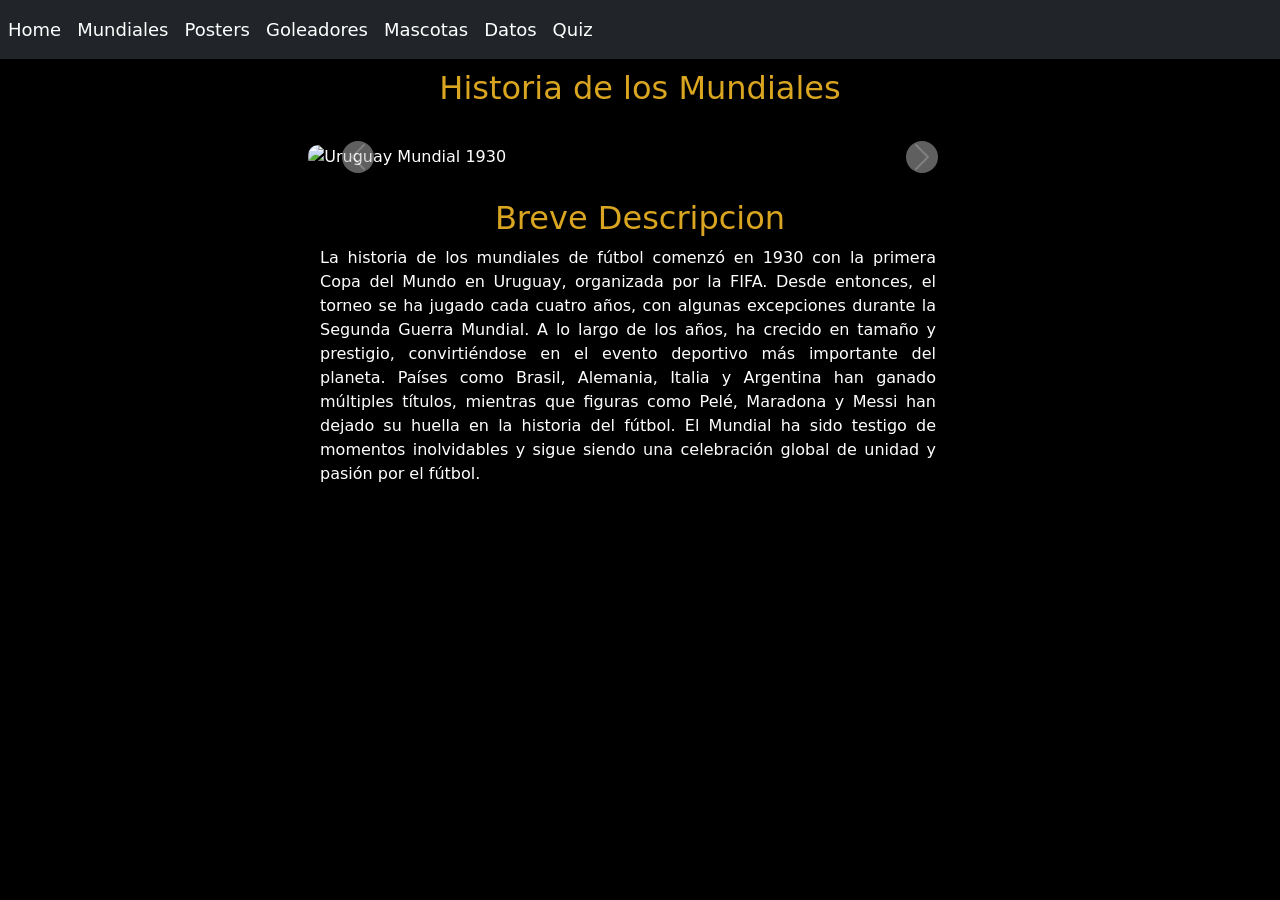
==== commit 9631f1e0: "." ====
--- a/index.html
+++ b/index.html
@@ -37,7 +37,6 @@
                     <li class="nav-item">
                         <a class="nav-link" href="Encuesta.html">Quiz</a>
                     </li>
-                    </li>
                 </ul>
             </div>
         </nav>
@@ -52,147 +51,114 @@
             <div class="col-sm-12 col-md-12 col-lg-8">
                 <div id="carouselExample" class="carousel slide" data-bs-ride="carousel">
                     <div class="carousel-inner">
-                        <!-- Primer imagen (activo) -->
                         <div class="carousel-item active">
-                            <img src="Uruguay1930.png" class="d-block w-100" alt="Uruguay Mundial 1930" title="Uruguay 1930 - Primer Mundial">
+                            <img src="imagenes/Uruguay1930.png" class="d-block w-100" alt="Uruguay Mundial 1930" title="Uruguay 1930 - Primer Mundial">
                         </div>
-                        <!-- Segunda imagen -->
                         <div class="carousel-item">
-                            <img src="Italia1934.png" class="d-block w-100" alt="Italia 1934" title="Italia 1934 - Segundo Mundial">
+                            <img src="imagenes/Italia1934.png" class="d-block w-100" alt="Italia 1934" title="Italia 1934 - Segundo Mundial">
                         </div>
-                        <!-- Tercera imagen -->
                         <div class="carousel-item">
-                            <img src="Maracanazo.png" class="d-block w-100" alt="Maracanazo" title="Maracanazo - Brasil 1950">
+                            <img src="imagenes/Maracanazo.png" class="d-block w-100" alt="Maracanazo" title="Maracanazo - Brasil 1950">
                         </div>
-                        <!-- Cuarta imagen -->
                         <div class="carousel-item">
-                            <img src="GolFantasma.png" class="d-block w-100" alt="Gol Fantasma" title="Gol Fantasma - Mundial 1966">
+                            <img src="imagenes/GolFantasma.png" class="d-block w-100" alt="Gol Fantasma" title="Gol Fantasma - Mundial 1966">
                         </div>
-                        <!-- Quinta imagen -->
                         <div class="carousel-item">
-                            <img src="Pele70.png" class="d-block w-100" alt="Pele 1970" title="Pelé 1970 - Campeón del Mundo">
+                            <img src="imagenes/Pele70.png" class="d-block w-100" alt="Pele 1970" title="Pelé 1970 - Campeón del Mundo">
                         </div>
-                        <!-- Sexta imagen -->
                         <div class="carousel-item">
-                            <img src="Cruyff.png" class="d-block w-100" alt="Cruyff 1974" title="Johan Cruyff 1974 - Fútbol Total">
+                            <img src="imagenes/Cruyff.png" class="d-block w-100" alt="Cruyff 1974" title="Johan Cruyff 1974 - Fútbol Total">
                         </div>
-                        <!-- Séptima imagen -->
                         <div class="carousel-item">
-                            <img src="Beckenbauer.png" class="d-block w-100" alt="Beckenbauer 1974" title="Franz Beckenbauer 1974 - Campeón Mundial">
+                            <img src="imagenes/Beckenbauer.png" class="d-block w-100" alt="Beckenbauer 1974" title="Franz Beckenbauer 1974 - Campeón Mundial">
                         </div>
-                        <!-- Octava imagen -->
                         <div class="carousel-item">
-                            <img src="Muller.png" class="d-block w-100" alt="Müller 1974" title="Gerd Müller 1974 - Máximo goleador">
+                            <img src="imagenes/Muller.png" class="d-block w-100" alt="Müller 1974" title="Gerd Müller 1974 - Máximo goleador">
                         </div>
-                        <!-- Novena imagen -->
                         <div class="carousel-item">
-                            <img src="Kempes.png" class="d-block w-100" alt="Kempes 1978" title="Mario Kempes 1978 - Campeón Mundial">
+                            <img src="imagenes/Kempes.png" class="d-block w-100" alt="Kempes 1978" title="Mario Kempes 1978 - Campeón Mundial">
                         </div>
-                        <!-- Décima imagen -->
                         <div class="carousel-item">
-                            <img src="Bilardo.png" class="d-block w-100" alt="Bilardo 1986" title="Carlos Bilardo 1986 - Campeón con Argentina">
+                            <img src="imagenes/Bilardo.png" class="d-block w-100" alt="Bilardo 1986" title="Carlos Bilardo 1986 - Campeón con Argentina">
                         </div>
-                        <!-- Undécima imagen -->
                         <div class="carousel-item">
-                            <img src="ManodeDios.png" class="d-block w-100" alt="Mano de Dios" title="Mano de Dios - Maradona 1986">
+                            <img src="imagenes/ManodeDios.png" class="d-block w-100" alt="Mano de Dios" title="Mano de Dios - Maradona 1986">
                         </div>
-                        <!-- Duodécima imagen -->
                         <div class="carousel-item">
-                            <img src="GoldelSiglo.png" class="d-block w-100" alt="Gol del Siglo" title="Gol del Siglo - Maradona 1986">
+                            <img src="imagenes/GoldelSiglo.png" class="d-block w-100" alt="Gol del Siglo" title="Gol del Siglo - Maradona 1986">
                         </div>
-                        <!-- Decimotercera imagen -->
                         <div class="carousel-item">
-                            <img src="Maradona86.png" class="d-block w-100" alt="Maradona 1986" title="Maradona 1986 - Jugador del Torneo">
+                            <img src="imagenes/Maradona86.png" class="d-block w-100" alt="Maradona 1986" title="Maradona 1986 - Jugador del Torneo">
                         </div>
-                        <!-- Decimocuarta imagen -->
                         <div class="carousel-item">
-                            <img src="DopingMaradona.png" class="d-block w-100" alt="Doping Maradona" title="Controversia de Maradona - 1994">
+                            <img src="imagenes/DopingMaradona.png" class="d-block w-100" alt="Doping Maradona" title="Controversia de Maradona - 1994">
                         </div>
-                        <!-- Decimoquinta imagen -->
                         <div class="carousel-item">
-                            <img src="Bebeto94.png" class="d-block w-100" alt="Bebeto 1994" title="Bebeto - Celebración del Gol 1994">
+                            <img src="imagenes/Bebeto94.png" class="d-block w-100" alt="Bebeto 1994" title="Bebeto - Celebración del Gol 1994">
                         </div>
-                        <!-- Decimosexta imagen -->
                         <div class="carousel-item">
-                            <img src="Baggio.png" class="d-block w-100" alt="Baggio 1994" title="Roberto Baggio - Final Mundial 1994">
+                            <img src="imagenes/Baggio.png" class="d-block w-100" alt="Baggio 1994" title="Roberto Baggio - Final Mundial 1994">
                         </div>
-                        <!-- Decimoséptima imagen -->
                         <div class="carousel-item">
-                            <img src="Brasil02.png" class="d-block w-100" alt="Brasil 2002" title="Brasil 2002 - Campeones del Mundo">
+                            <img src="imagenes/Brasil02.png" class="d-block w-100" alt="Brasil 2002" title="Brasil 2002 - Campeones del Mundo">
                         </div>
-                        <!-- Decimoctava imagen -->
                         <div class="carousel-item">
-                            <img src="PenalZidane.png" class="d-block w-100" alt="Penal Zidane" title="Zidane - Penal Final 2006">
+                            <img src="imagenes/PenalZidane.png" class="d-block w-100" alt="Penal Zidane" title="Zidane - Penal Final 2006">
                         </div>
-                        <!-- Decimonovena imagen -->
                         <div class="carousel-item">
-                            <img src="Zidane.png" class="d-block w-100" alt="Zidane 2006" title="Zidane - Campeón Mundial 1998">
+                            <img src="imagenes/Zidane.png" class="d-block w-100" alt="Zidane 2006" title="Zidane - Campeón Mundial 1998">
                         </div>
-                        <!-- Vigésima imagen -->
                         <div class="carousel-item">
-                            <img src="ManoSuarez.png" class="d-block w-100" alt="Mano de Suárez" title="La Mano de Suárez - Mundial 2010">
+                            <img src="imagenes/ManoSuarez.png" class="d-block w-100" alt="Mano de Suárez" title="La Mano de Suárez - Mundial 2010">
                         </div>
-                        <!-- Vigésima primera imagen -->
                         <div class="carousel-item">
-                            <img src="Casillas.png" class="d-block w-100" alt="Casillas 2010" title="Iker Casillas - Campeón Mundial 2010">
+                            <img src="imagenes/Casillas.png" class="d-block w-100" alt="Casillas 2010" title="Iker Casillas - Campeón Mundial 2010">
                         </div>
-                        <!-- Vigésima segunda imagen -->
                         <div class="carousel-item">
-                            <img src="Iniesta.png" class="d-block w-100" alt="Iniesta 2010" title="Andrés Iniesta - Gol en la Final 2010">
+                            <img src="imagenes/Iniesta.png" class="d-block w-100" alt="Iniesta 2010" title="Andrés Iniesta - Gol en la Final 2010">
                         </div>
-                        <!-- Vigésima tercera imagen -->
                         <div class="carousel-item">
-                            <img src="Suarez.png" class="d-block w-100" alt="Suárez 2010" title="Luis Suárez - 2010 Mundial">
+                            <img src="imagenes/Suarez.png" class="d-block w-100" alt="Suárez 2010" title="Luis Suárez - 2010 Mundial">
                         </div>
-                        <!-- Vigésima cuarta imagen -->
                         <div class="carousel-item">
-                            <img src="Neymar2014.png" class="d-block w-100" alt="Neymar 2014" title="Neymar - Mundial 2014">
+                            <img src="imagenes/Neymar2014.png" class="d-block w-100" alt="Neymar 2014" title="Neymar - Mundial 2014">
                         </div>
-                        <!-- Vigésima quinta imagen -->
                         <div class="carousel-item">
-                            <img src="7-1.png" class="d-block w-100" alt="7-1" title="El 7-1 de Brasil contra Alemania 2014">
+                            <img src="imagenes/7-1.png" class="d-block w-100" alt="7-1" title="El 7-1 de Brasil contra Alemania 2014">
                         </div>
-                        <!-- Vigésima sexta imagen -->
                         <div class="carousel-item">
-                            <img src="Neuer.png" class="d-block w-100" alt="Neuer 2014" title="Manuel Neuer - Mundial 2014">
+                            <img src="imagenes/Neuer.png" class="d-block w-100" alt="Neuer 2014" title="Manuel Neuer - Mundial 2014">
                         </div>
-                        <!-- Vigésima séptima imagen -->
                         <div class="carousel-item">
-                            <img src="Messi2014.png" class="d-block w-100" alt="Messi 2014" title="Lionel Messi - Mejor Jugador 2014">
+                            <img src="
+                            Messi2014.png" class="d-block w-100" alt="Messi 2014" title="Lionel Messi - Mejor Jugador 2014">
                         </div>
-                        <!-- Vigésima octava imagen -->
                         <div class="carousel-item">
-                            <img src="Maradona2018.png" class="d-block w-100" alt="Maradona 2018" title="Maradona - Copa del Mundo 2018">
+                            <img src="imagenes/Maradona2018.png" class="d-block w-100" alt="Maradona 2018" title="Maradona - Copa del Mundo 2018">
                         </div>
-                        <!-- Vigésima novena imagen -->
                         <div class="carousel-item">
-                            <img src="Ronaldo.png" class="d-block w-100" alt="Ronaldo 2008" title="Cristiano Ronaldo - 2008 Balón de Oro">
+                            <img src="imagenes/Ronaldo.png" class="d-block w-100" alt="Ronaldo 2008" title="Cristiano Ronaldo - 2008 Balón de Oro">
                         </div>
-                        <!-- Trigésima imagen -->
                         <div class="carousel-item">
-                            <img src="Mbappe.png" class="d-block w-100" alt="Mbappé 2018" title="Kylian Mbappé - Mundial 2018">
+                            <img src="imagenes/Mbappe.png" class="d-block w-100" alt="Mbappé 2018" title="Kylian Mbappé - Mundial 2018">
                         </div>
-                        <!-- Trigésima primera imagen -->
                         <div class="carousel-item">
-                            <img src="Ronaldo2022.png" class="d-block w-100" alt="Ronaldo 2022" title="Cristiano Ronaldo - Mundial 2022">
+                            <img src="imagenes/Ronaldo2022.png" class="d-block w-100" alt="Ronaldo 2022" title="Cristiano Ronaldo - Mundial 2022">
                         </div>
-                        <!-- Trigésima segunda imagen -->
                         <div class="carousel-item">
-                            <img src="Neymar.png" class="d-block w-100" alt="Neymar" title="Neymar Jr. - Jugador Brasil 2022">
+                            <img src="imagenes/Neymar.png" class="d-block w-100" alt="Neymar" title="Neymar Jr. - Jugador Brasil 2022">
                         </div>
-                        <!-- Trigésima tercera imagen -->
                         <div class="carousel-item">
-                            <img src="Dibu.png" class="d-block w-100" alt="Dibu 2022" title="Emiliano Martínez - Mundial 2022">
+                            <img src="imagenes/Dibu.png" class="d-block w-100" alt="Dibu 2022" title="Emiliano Martínez - Mundial 2022">
                         </div>
-                        <!-- Trigésima cuarta imagen -->
                         <div class="carousel-item">
-                            <img src="Mbappe2022.png" class="d-block w-100" alt="Mbappé 2022" title="Kylian Mbappé - Goleador 2022">
+                            <img src="imagenes/Mbappe2022.png" class="d-block w-100" alt="Mbappé 2022" title="Kylian Mbappé - Goleador 2022">
                         </div>
-                        <!-- Trigésima quinta imagen -->
                         <div class="carousel-item">
-                            <img src="Messi.png" class="d-block w-100" alt="Messi 2022" title="Lionel Messi - Campeón Mundial 2022">
+                            <img src="imagenes/Messi.png" class="d-block w-100" alt="Messi 2022" title="Lionel Messi - Campeón Mundial 2022">
                         </div>
-                                <button class="carousel-control-prev" type="button" data-bs-target="#carouselExample" data-bs-slide="prev">
+                    </div>
+                    <button class="carousel-control-prev" type="button" data-bs-target="#carouselExample" data-bs-slide="prev">
                         <span class="carousel-control-prev-icon" aria-hidden="true"></span>
                         <span class="visually-hidden">Previous</span>
                     </button>
